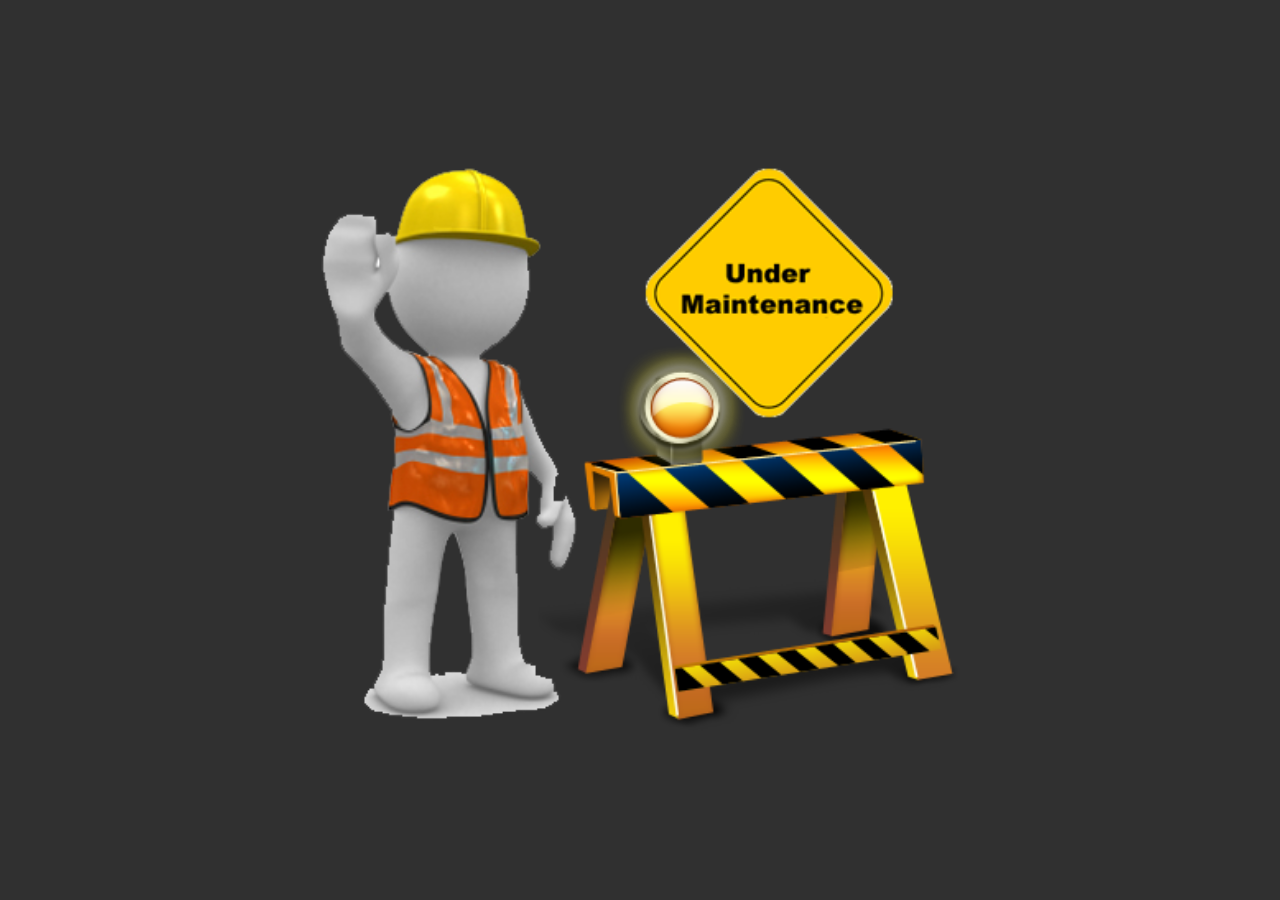
==== resume.html @ 1cd46acf "added resume.index and fixed some other little bugs" ====
<!DOCTYPE html>
<html lang="en">
<head>
    <meta charset="UTF-8">
    <meta http-equiv="X-UA-Compatible" content="IE=edge">
    <meta name="viewport" content="width=device-width, initial-scale=1.0">
    <title>Resume</title>
    <style>
        *{
            padding: 0;
            margin: 0;
            box-sizing: border-box;
        }
        html{
            font-size: 10px;
        }
        .main{
            height: 100vh;
            display: flex;
            align-items: center;
            justify-content: center;
            flex-direction: column;
            background-color: rgb(48,48,48);
        }
     
        .main img{
            width: 50%;
        }
    
        @media (max-width: 988px){
            html{
                font-size: 9px;
            }
        }
        @media (max-width: 768px){
            html{
                font-size: 8px;
            }
        }
        @media (max-width: 561px){
            html{
                font-size: 7px;
            }
        }
        @media (max-width: 388px){
            html{
                font-size: 5px;
            }
        }
    </style>
</head>
<body>
    <div class="main">
        
            <img src="./images/sorry.png" alt="">
        
    </div>
</body>
</html>
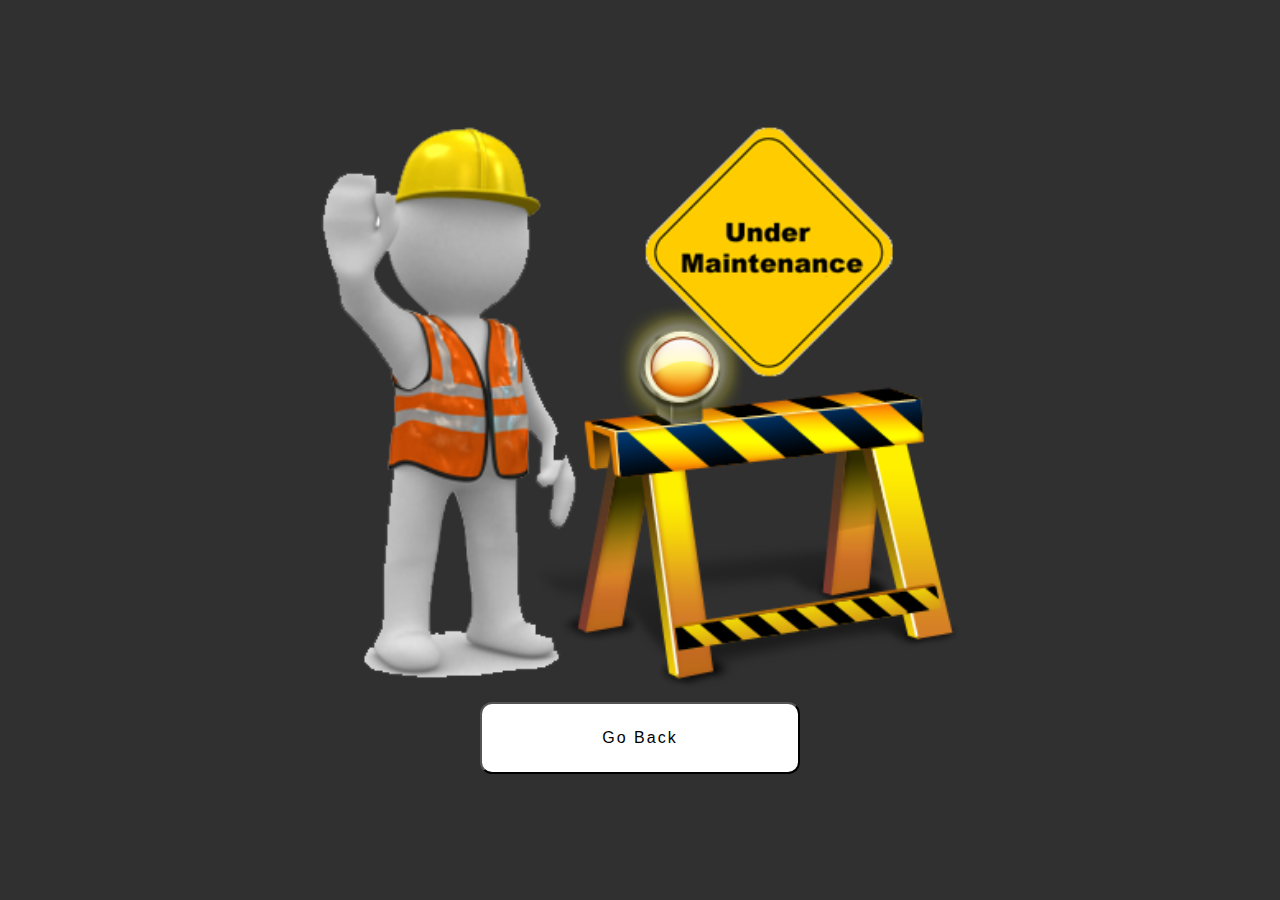
==== commit 73ee751b: "added go back button in resume document" ====
--- a/resume.html
+++ b/resume.html
@@ -1,59 +1,55 @@
 <!DOCTYPE html>
 <html lang="en">
+
 <head>
     <meta charset="UTF-8">
     <meta http-equiv="X-UA-Compatible" content="IE=edge">
     <meta name="viewport" content="width=device-width, initial-scale=1.0">
     <title>Resume</title>
     <style>
-        *{
+        * {
             padding: 0;
             margin: 0;
             box-sizing: border-box;
         }
-        html{
-            font-size: 10px;
-        }
-        .main{
+        .main {
             height: 100vh;
+            width: 100%;
             display: flex;
             align-items: center;
             justify-content: center;
             flex-direction: column;
-            background-color: rgb(48,48,48);
+            background-color: rgb(48, 48, 48);
         }
-     
-        .main img{
+
+        .main img {
             width: 50%;
+            padding-bottom: 10px;
         }
-    
-        @media (max-width: 988px){
-            html{
-                font-size: 9px;
-            }
+
+        .main .btn{
+            height: 8%;
+            width: 25%;
+            background-color: white;
+            border-radius: 12px;
         }
-        @media (max-width: 768px){
-            html{
-                font-size: 8px;
-            }
+        .main .btn a{
+            text-decoration: none;
+            color: black;
+            font-size: 1rem;
+            letter-spacing: 2px;
         }
-        @media (max-width: 561px){
-            html{
-                font-size: 7px;
-            }
-        }
-        @media (max-width: 388px){
-            html{
-                font-size: 5px;
-            }
-        }
+
     </style>
 </head>
+
 <body>
     <div class="main">
-        
-            <img src="./images/sorry.png" alt="">
-        
+
+        <img src="./images/sorry.png" alt="">
+        <button class="btn"><a href="https://mrahulroy.github.io/mRahulRoy/">Go Back</a></button>
+
     </div>
 </body>
+
 </html>